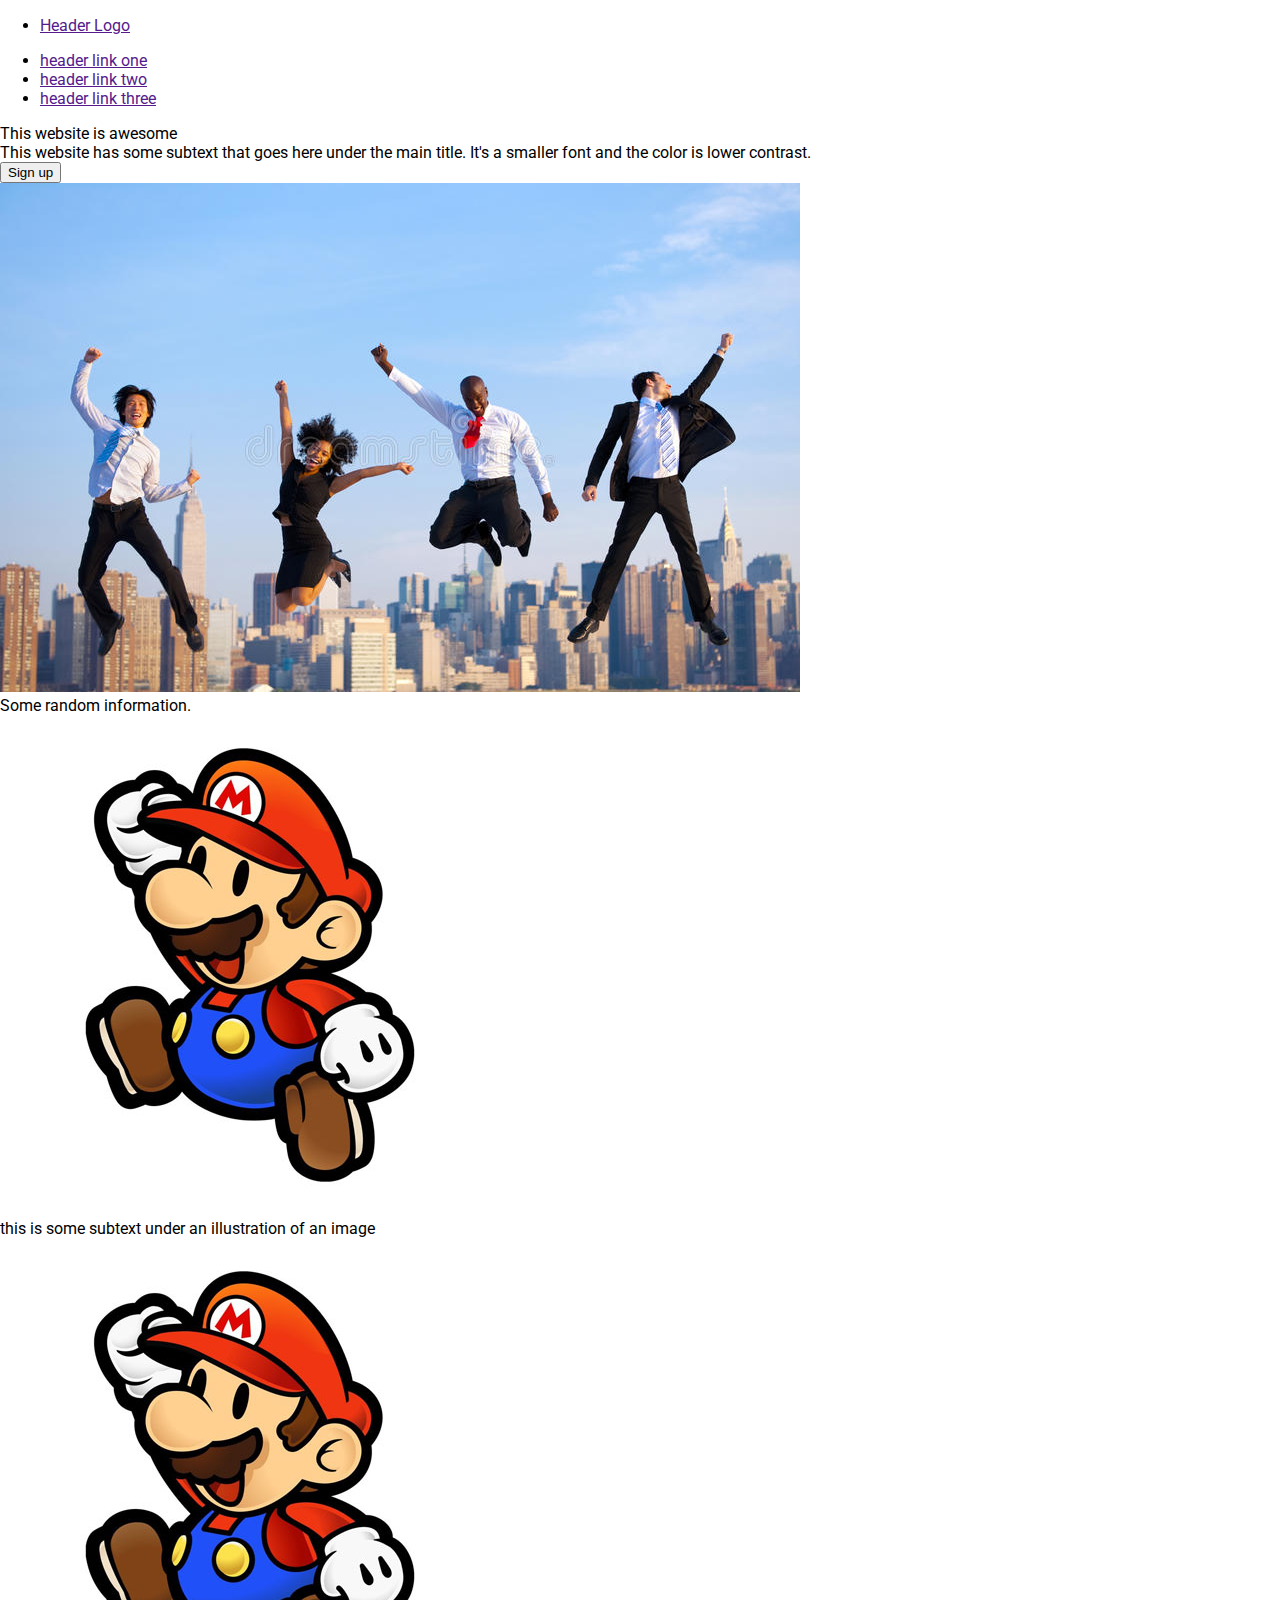
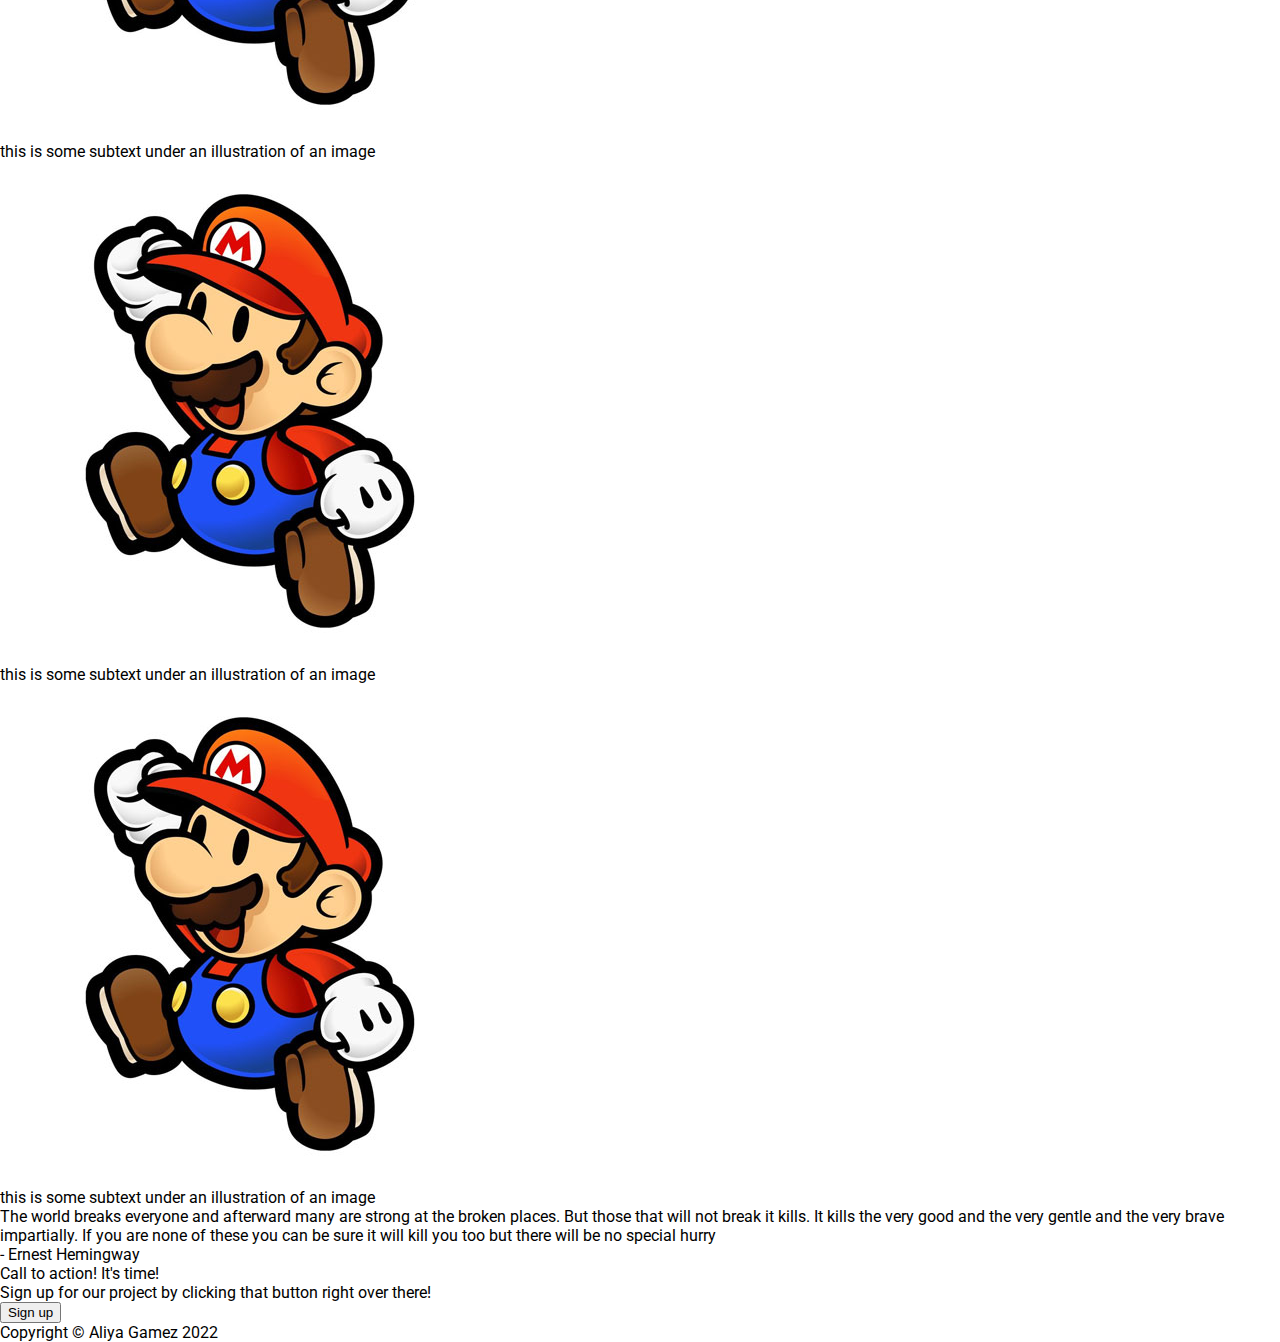
==== img/index.html @ 63e97c5f "finish html" ====
<!DOCTYPE html>
<html lang="en">
<head>
    <meta charset="UTF-8">
    <meta http-equiv="X-UA-Compatible" content="IE=edge">
    <meta name="viewport" content="width=device-width, initial-scale=1.0">
    <title>Landing Page</title>
    <link rel="stylesheet" href="/css/styles.css">
</head>
<body>
    <!--header-->
    <div class="header">
        <ul class="left-links">
            <li><a href="">Header Logo</a></li>
        </ul>
        <ul class="right-links">
            <li><a href="">header link one</a></li>
            <li><a href="">header link two</a></li>
            <li><a href="">header link three</a></li>
        </ul>
    </div>
    <!--intro-->
    <div class="intro">
        <div class="text">
            <div class="intro-msg">This website is awesome</div>
            <div class="intro-text">This website has some subtext that goes here under the main title. It's a smaller font and the color is lower contrast.</div>
            <button class="intro-signup">Sign up</button>
        </div>
        <img class="intro-img" src="/img/intro_img.jpg" alt="placeholder">
    </div>
    <!--gallery-->
    <div class="gallery">
        <div class="heading">Some random information.</div>
        <div class="gallery-item">
            <img class="gallery-img" src="/img/gallery_placeholder.jpg">
            <div class="gallery-subtext">this is some subtext under an illustration of an image</div>
        </div>
        <div class="gallery-item">
            <img class="gallery-img" src="/img/gallery_placeholder.jpg">
            <div class="gallery-subtext">this is some subtext under an illustration of an image</div>
        </div>
        <div class="gallery-item">
            <img class="gallery-img" src="/img/gallery_placeholder.jpg">
            <div class="gallery-subtext">this is some subtext under an illustration of an image</div>
        </div>
        <div class="gallery-item">
            <img class="gallery-img" src="/img/gallery_placeholder.jpg">
            <div class="gallery-subtext">this is some subtext under an illustration of an image</div>
        </div>
    </div>
    <!--quote-->
    <div class="quote">
        <div class="quote-text">The world breaks everyone and afterward many are strong at the broken places. But those that will not break it kills. It kills the very good and the very gentle and the very brave impartially. If you are none of these you can be sure it will kill you too but there will be no special hurry</div>
        <div class="quote-author">- Ernest Hemingway</div>
    </div>
    <!--signup-->
    <div class="action">
        <div class="action-box">
            <div class="action-text">
                <div class="action-heading">Call to action! It's time!</div>
                <div class="action-info">Sign up for our project by clicking that button right over there!</div>
            </div>
            <div class="action-click">
                <button class="action-button">Sign up</button>
            </div>
        </div>
    </div>
    <!--footer-->
    <div class="footer">
        <div class="footer-text">Copyright © Aliya Gamez 2022</div>
    </div>
</body>
</html>
---- css/styles.css ----
/* styles.css */
@import url('https://fonts.googleapis.com/css2?family=Roboto:ital,wght@0,100;0,300;0,400;0,500;0,700;0,900;1,100;1,300;1,400;1,500;1,700;1,900&display=swap');

body {
    font-family: 'Roboto', sans-serif;
    margin: 0;
    padding: 0;
}

/* header */

/* intro */

/* gallery */

/* quote */

/* signup */

/* footer */
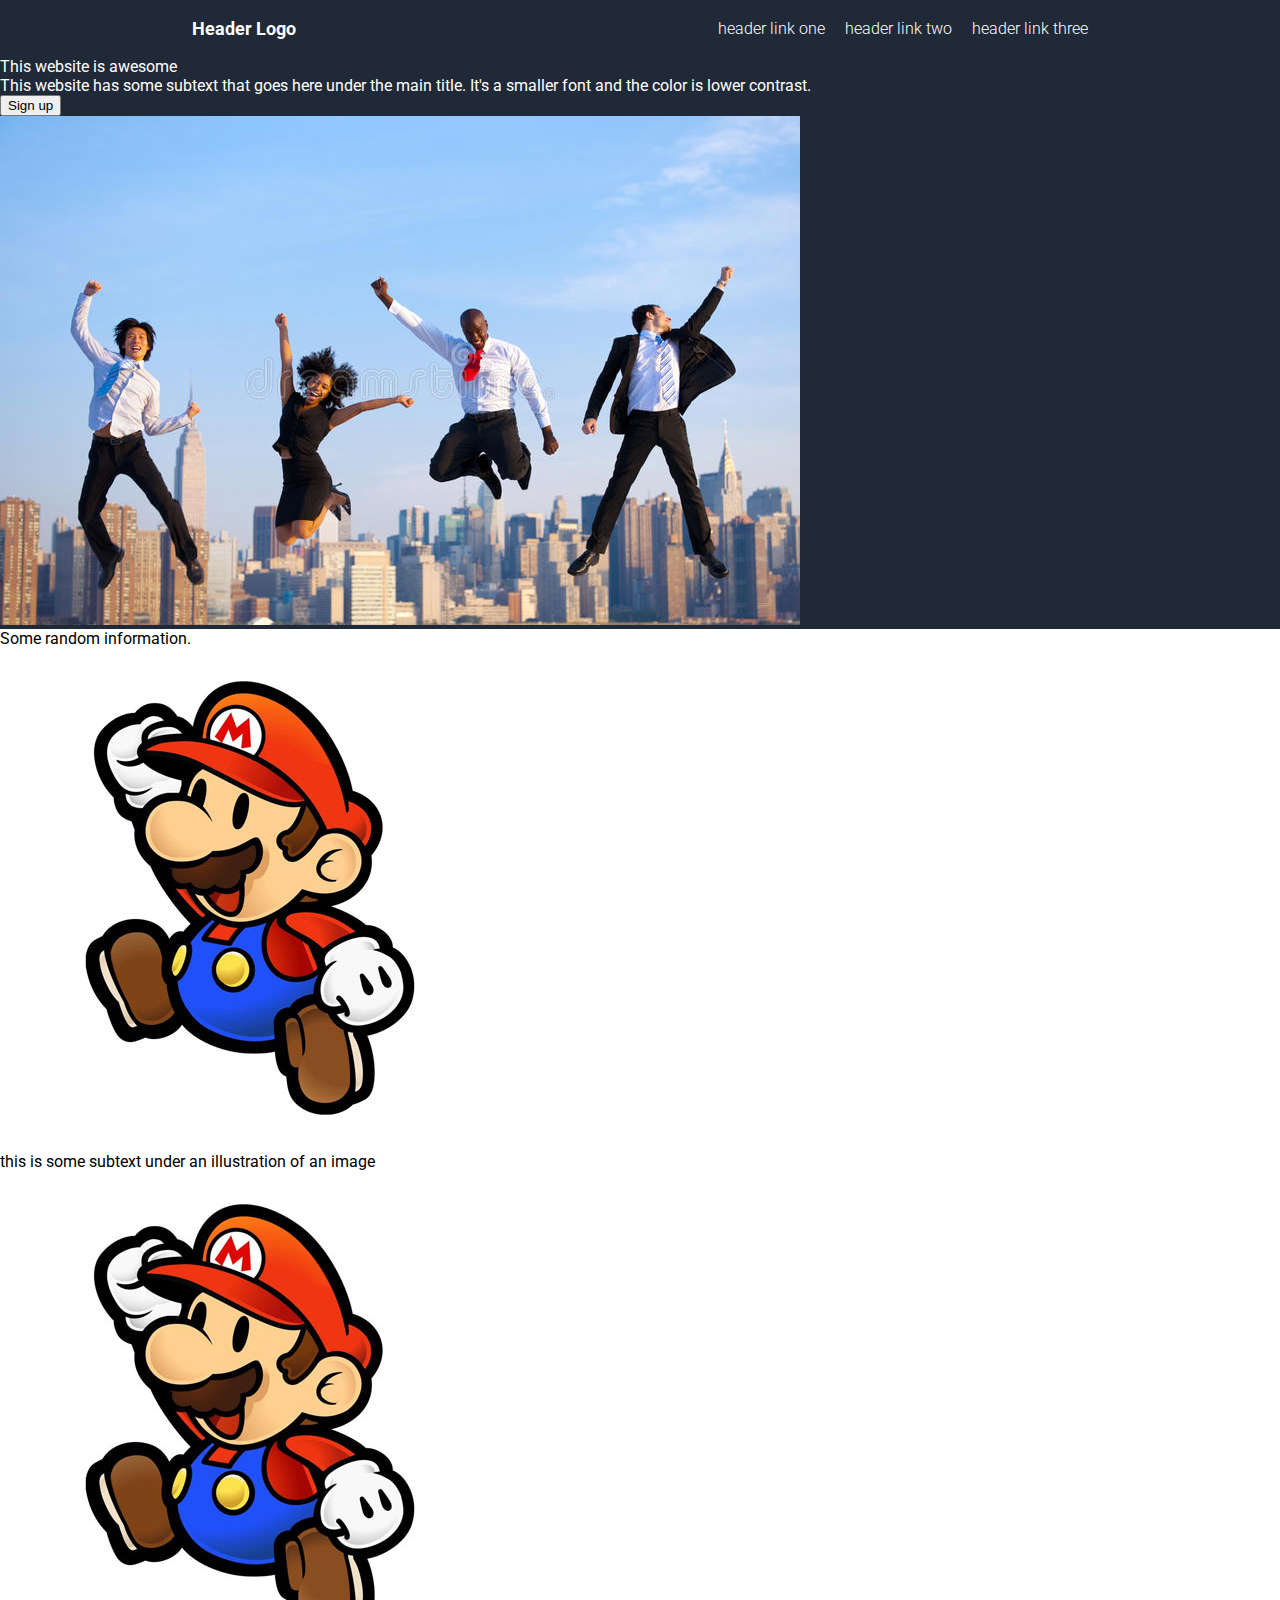
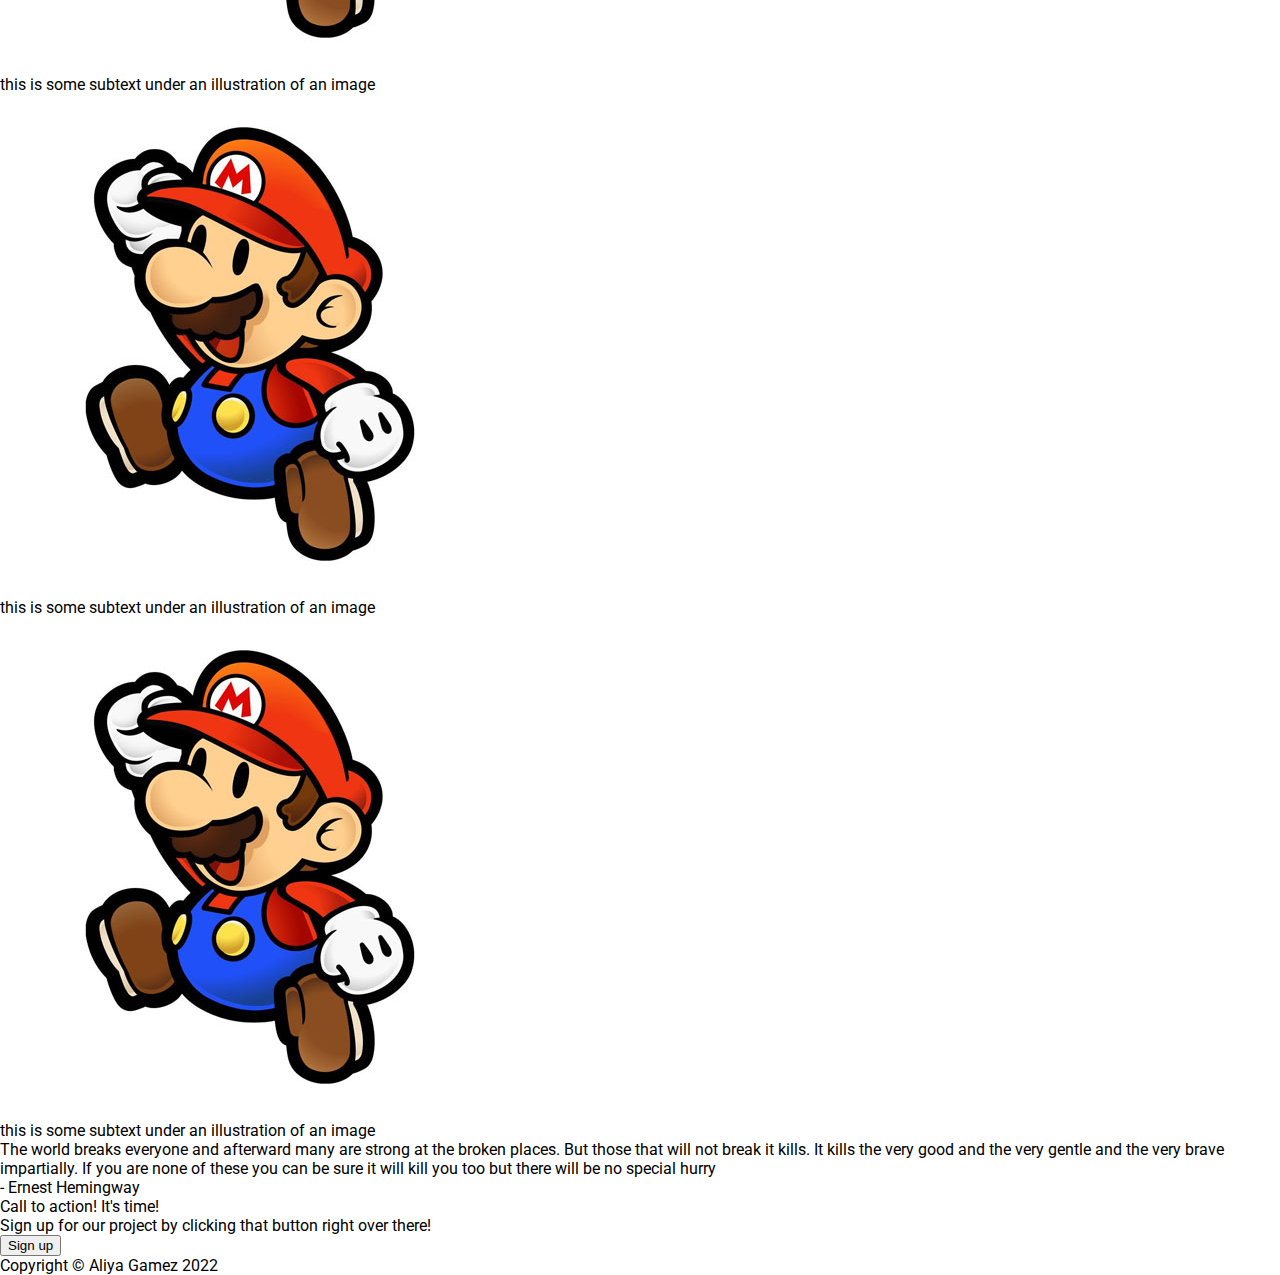
==== commit 9dc27b6c: "finish header styling" ====
--- a/img/index.html
+++ b/img/index.html
@@ -19,14 +19,14 @@
             <li><a href="">header link three</a></li>
         </ul>
     </div>
-    <!--intro-->
-    <div class="intro">
+    <!--hero-->
+    <div class="hero">
         <div class="text">
-            <div class="intro-msg">This website is awesome</div>
-            <div class="intro-text">This website has some subtext that goes here under the main title. It's a smaller font and the color is lower contrast.</div>
-            <button class="intro-signup">Sign up</button>
+            <div class="hero-msg">This website is awesome</div>
+            <div class="hero-text">This website has some subtext that goes here under the main title. It's a smaller font and the color is lower contrast.</div>
+            <button class="hero-signup">Sign up</button>
         </div>
-        <img class="intro-img" src="/img/intro_img.jpg" alt="placeholder">
+        <img class="hero-img" src="/img/intro_img.jpg" alt="placeholder">
     </div>
     <!--gallery-->
     <div class="gallery">
--- a/css/styles.css
+++ b/css/styles.css
@@ -5,11 +5,48 @@
     font-family: 'Roboto', sans-serif;
     margin: 0;
     padding: 0;
+    display: flex;
+    flex-direction: column;
+    justify-content: space-between;
 }
 
 /* header */
 
-/* intro */
+.header {
+    background-color: #1F2937;
+    color: white;
+    display: flex;
+    justify-content: space-between;
+    align-items: center;
+    padding: 0 15%;
+}
+
+.header ul, .header li , .header a{
+    list-style: none;
+    padding: 0;
+    color: white;
+    text-decoration: none;
+}
+
+.header .left-links {
+    font-weight: bold;
+    font-size: 18px;
+}
+
+.header .right-links {
+    display: flex;
+    gap: 20px;
+    font-weight: 300;
+}
+
+/* hero */
+
+.hero {
+    background-color: #1F2937;
+    color: white;
+    
+}
+
 
 /* gallery */
 
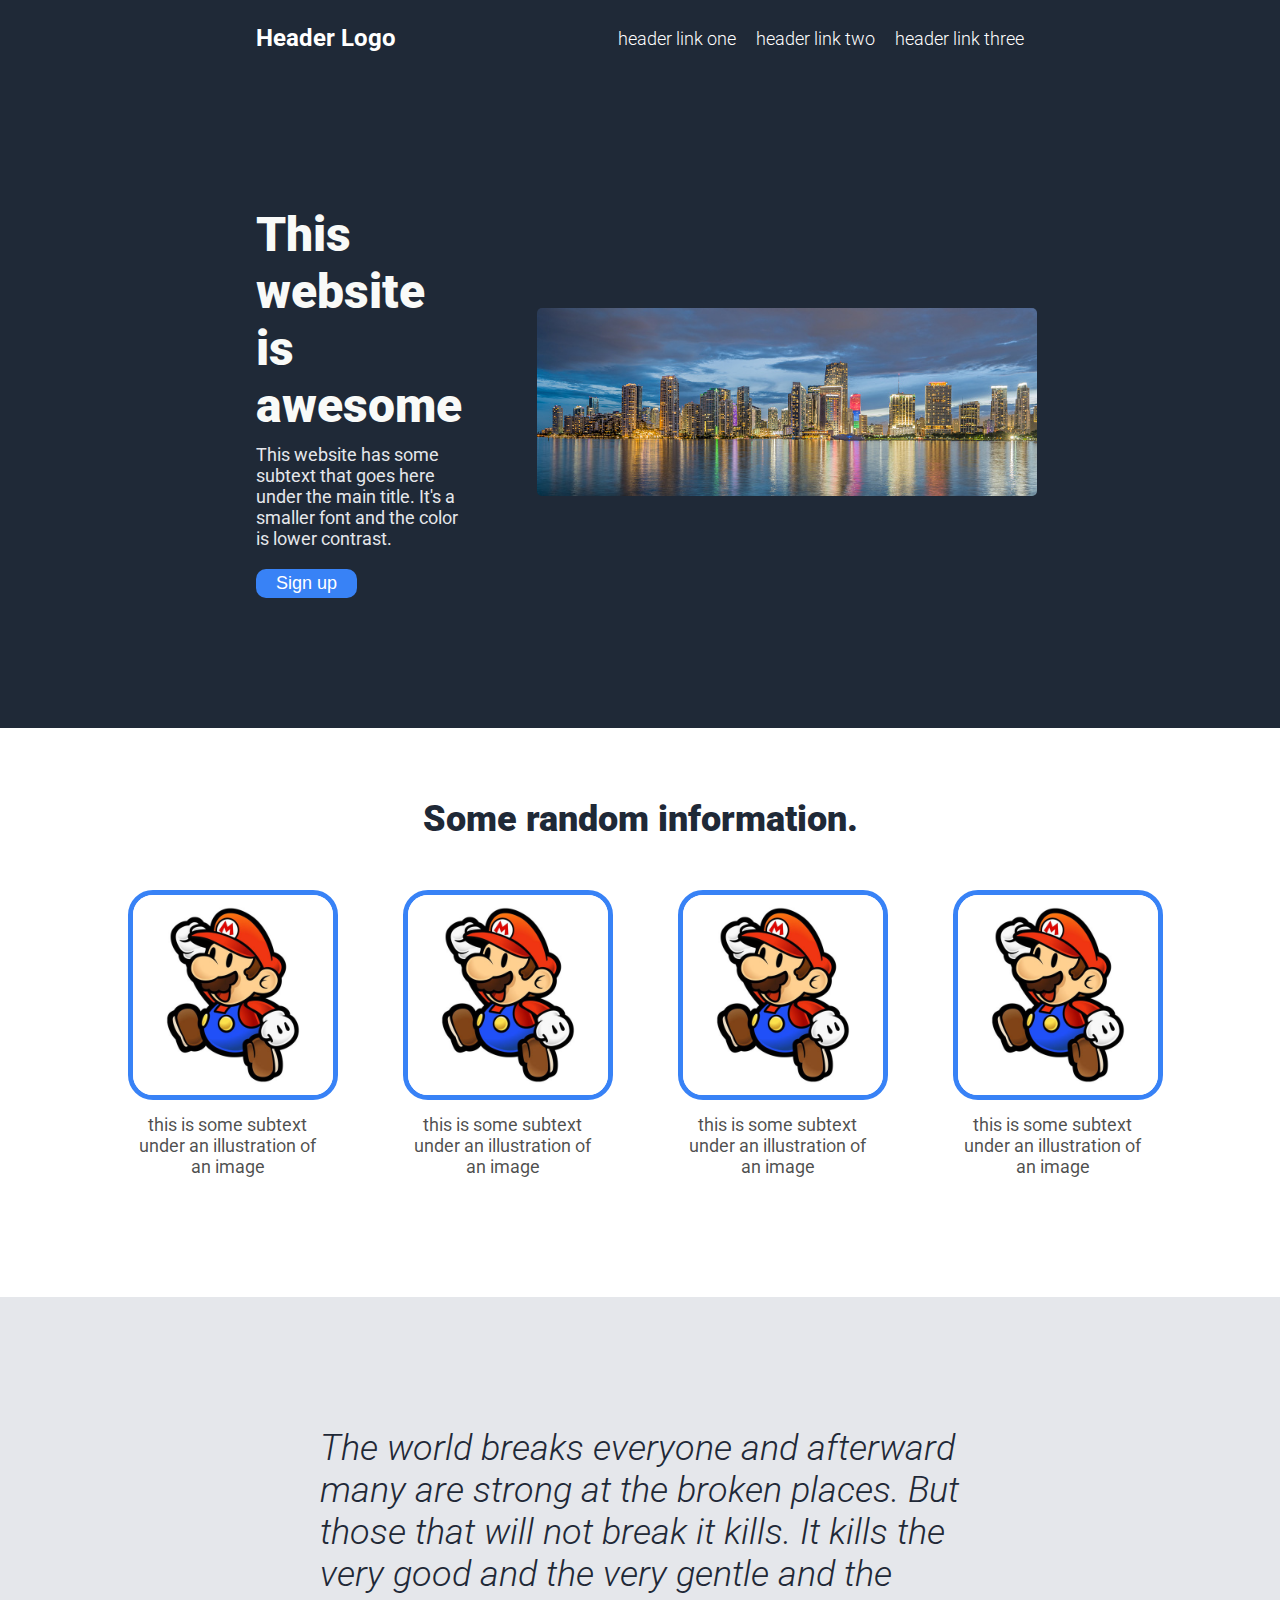
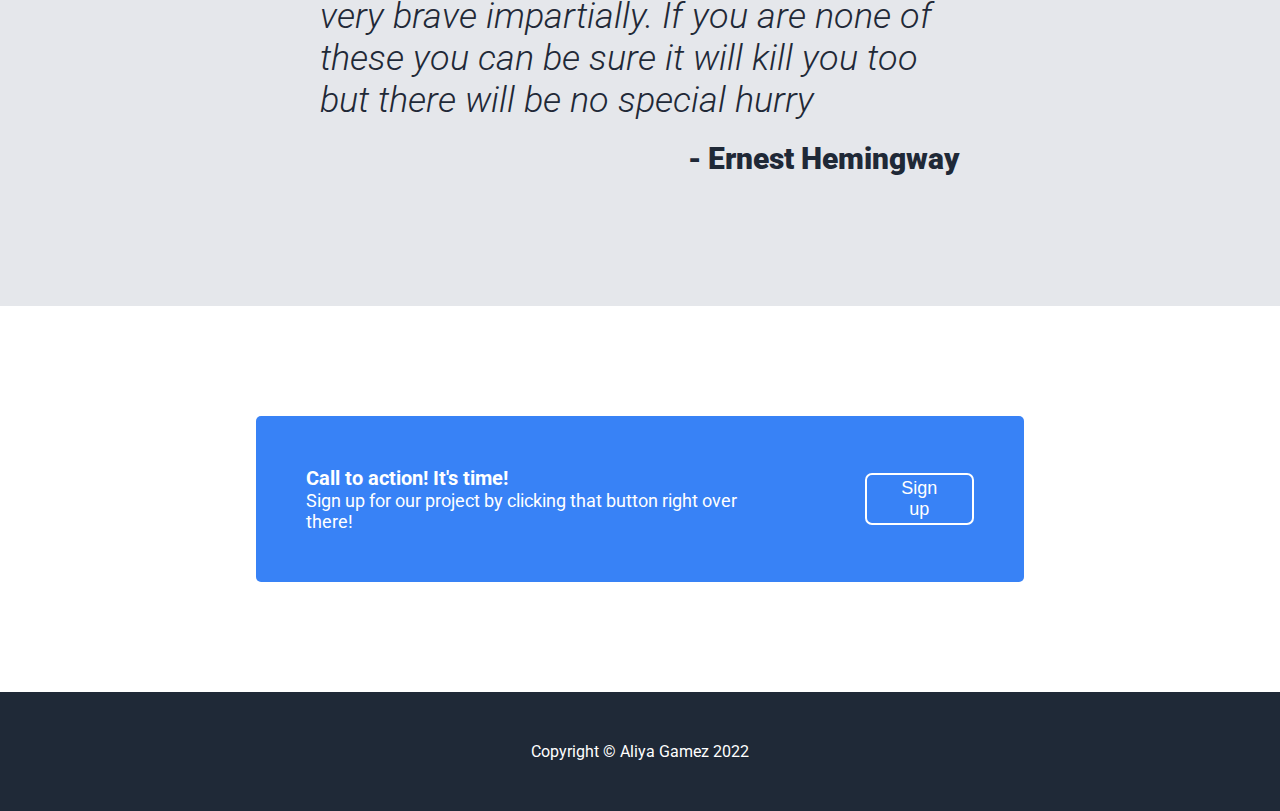
==== commit 5abd8689: "finish styling" ====
--- a/img/index.html
+++ b/img/index.html
@@ -22,52 +22,54 @@
     <!--hero-->
     <div class="hero">
         <div class="text">
-            <div class="hero-msg">This website is awesome</div>
-            <div class="hero-text">This website has some subtext that goes here under the main title. It's a smaller font and the color is lower contrast.</div>
-            <button class="hero-signup">Sign up</button>
+            <div class="msg">This website is awesome</div>
+            <div class="subtext">This website has some subtext that goes here under the main title. It's a smaller font and the color is lower contrast.</div>
+            <button class="button">Sign up</button>
         </div>
-        <img class="hero-img" src="/img/intro_img.jpg" alt="placeholder">
+        <img class="img" src="/img/hero.jpg" alt="placeholder">
     </div>
     <!--gallery-->
     <div class="gallery">
         <div class="heading">Some random information.</div>
-        <div class="gallery-item">
-            <img class="gallery-img" src="/img/gallery_placeholder.jpg">
-            <div class="gallery-subtext">this is some subtext under an illustration of an image</div>
-        </div>
-        <div class="gallery-item">
-            <img class="gallery-img" src="/img/gallery_placeholder.jpg">
-            <div class="gallery-subtext">this is some subtext under an illustration of an image</div>
-        </div>
-        <div class="gallery-item">
-            <img class="gallery-img" src="/img/gallery_placeholder.jpg">
-            <div class="gallery-subtext">this is some subtext under an illustration of an image</div>
-        </div>
-        <div class="gallery-item">
-            <img class="gallery-img" src="/img/gallery_placeholder.jpg">
-            <div class="gallery-subtext">this is some subtext under an illustration of an image</div>
+        <div class="items">
+            <div class="item">
+                <img class="img" src="/img/gallery_placeholder.jpg">
+                <div class="subtext">this is some subtext under an illustration of an image</div>
+            </div>
+            <div class="item">
+                <img class="img" src="/img/gallery_placeholder.jpg">
+                <div class="subtext">this is some subtext under an illustration of an image</div>
+            </div>
+            <div class="item">
+                <img class="img" src="/img/gallery_placeholder.jpg">
+                <div class="subtext">this is some subtext under an illustration of an image</div>
+            </div>
+            <div class="item">
+                <img class="img" src="/img/gallery_placeholder.jpg">
+                <div class="subtext">this is some subtext under an illustration of an image</div>
+            </div>
         </div>
     </div>
     <!--quote-->
     <div class="quote">
-        <div class="quote-text">The world breaks everyone and afterward many are strong at the broken places. But those that will not break it kills. It kills the very good and the very gentle and the very brave impartially. If you are none of these you can be sure it will kill you too but there will be no special hurry</div>
-        <div class="quote-author">- Ernest Hemingway</div>
+        <div class="text">The world breaks everyone and afterward many are strong at the broken places. But those that will not break it kills. It kills the very good and the very gentle and the very brave impartially. If you are none of these you can be sure it will kill you too but there will be no special hurry</div>
+        <div class="author">- Ernest Hemingway</div>
     </div>
-    <!--signup-->
+    <!--action-->
     <div class="action">
-        <div class="action-box">
-            <div class="action-text">
-                <div class="action-heading">Call to action! It's time!</div>
-                <div class="action-info">Sign up for our project by clicking that button right over there!</div>
+        <div class="box">
+            <div class="text">
+                <div class="heading">Call to action! It's time!</div>
+                <div class="info">Sign up for our project by clicking that button right over there!</div>
             </div>
-            <div class="action-click">
-                <button class="action-button">Sign up</button>
+            <div class="click">
+                <button class="button">Sign up</button>
             </div>
         </div>
     </div>
     <!--footer-->
     <div class="footer">
-        <div class="footer-text">Copyright © Aliya Gamez 2022</div>
+        <div class="text">Copyright © Aliya Gamez 2022</div>
     </div>
 </body>
 </html>--- a/css/styles.css
+++ b/css/styles.css
@@ -18,7 +18,7 @@
     display: flex;
     justify-content: space-between;
     align-items: center;
-    padding: 0 15%;
+    padding: 0 20%;
 }
 
 .header ul, .header li , .header a{
@@ -30,13 +30,16 @@
 
 .header .left-links {
     font-weight: bold;
-    font-size: 18px;
+    color: #F9FAF8;
+    font-size: 24px;
 }
 
 .header .right-links {
     display: flex;
     gap: 20px;
     font-weight: 300;
+    font-size: 18px;
+    color: #F9FAF8;
 }
 
 /* hero */
@@ -44,14 +47,154 @@
 .hero {
     background-color: #1F2937;
     color: white;
-    
-}
-
-
+    display: flex;
+    justify-content: space-between;
+    gap: 75px;
+    align-items: center;
+    padding: 130px 20%;
+}
+
+.hero .text {
+
+}
+
+.hero .msg {
+    margin-bottom: 10px;
+    font-size: 48px;
+    color: #F9FAF8;
+    font-weight: 900;
+}
+
+.hero .subtext {
+    margin-bottom: 20px;
+    font-size: 18px;
+    color: #E5E7EB;
+}
+
+.hero .button {
+    font-size: 18px;
+    background-color: #3882F6;
+    color: white;
+    border: transparent;
+    padding: 4px 20px;
+    border-radius: 10px;
+}
+
+.hero .img {
+    flex: 0 1 auto;
+    width: 500px;
+    height: auto;
+    border-radius: 5px;
+}
 /* gallery */
 
+.gallery {
+    display: flex;
+    justify-content: space-between;
+    gap: 50px;
+    align-items: center;
+    flex-direction: column;
+    padding-top: 70px;
+    padding-bottom: 120px;
+    text-align: center;
+}
+
+.gallery .heading {
+    font-size: 36px;
+    font-weight: 900;
+    color: #1F2937;
+}
+
+.gallery .items {
+    display: flex;
+    justify-content: center;
+    align-items: center;
+    gap: 75px;
+}
+
+.gallery .item {
+    width: 200px;
+}
+
+.gallery .img {
+    border: 5px solid #3882F6;
+    border-radius: 25px;
+    width: 100%;
+    height: auto;
+}
+
+.gallery .subtext {
+    color: rgba(0,0,0,.7);
+    margin-top: 10px;
+    font-size: 18px;
+}
 /* quote */
 
+.quote {
+    background-color: #E5E7EB;
+    display: flex;
+    flex-direction: column;
+    gap: 20px;
+    padding: 130px 25%;
+}
+
+.quote .text {
+    font-size: 36px;
+    font-style: italic;
+    color: #1F2937;
+    font-weight: 300;
+}
+
+.quote .author {
+    align-self: flex-end;
+    color:#1F2937;
+    font-weight: 900;
+    font-size: 30px;
+}
+
 /* signup */
 
-/* footer */+.action {
+    padding: 110px 20%;
+}
+
+.action .box{
+    background-color: #3882F6;
+    color: white;
+    display: flex;
+    align-items: center;
+    justify-content: center;
+    gap: 100px;
+    padding: 50px 50px;
+    border-radius: 5px;
+}
+
+.action .heading{
+    font-size: 20px;
+    font-weight: bold;
+}
+
+.action .info{
+    font-size: 18px;
+}
+
+.action .button{
+    font-size: 18px;
+    background-color: #3882F6;
+    border: 2px solid white;
+    border-radius: 7px;
+    padding: 3px 25px;
+    color: white;
+}
+
+/* footer */
+
+.footer {
+    background-color: #1F2937;
+    text-align: center;
+    padding: 50px;
+}
+
+.footer .text {
+    color: white;
+}